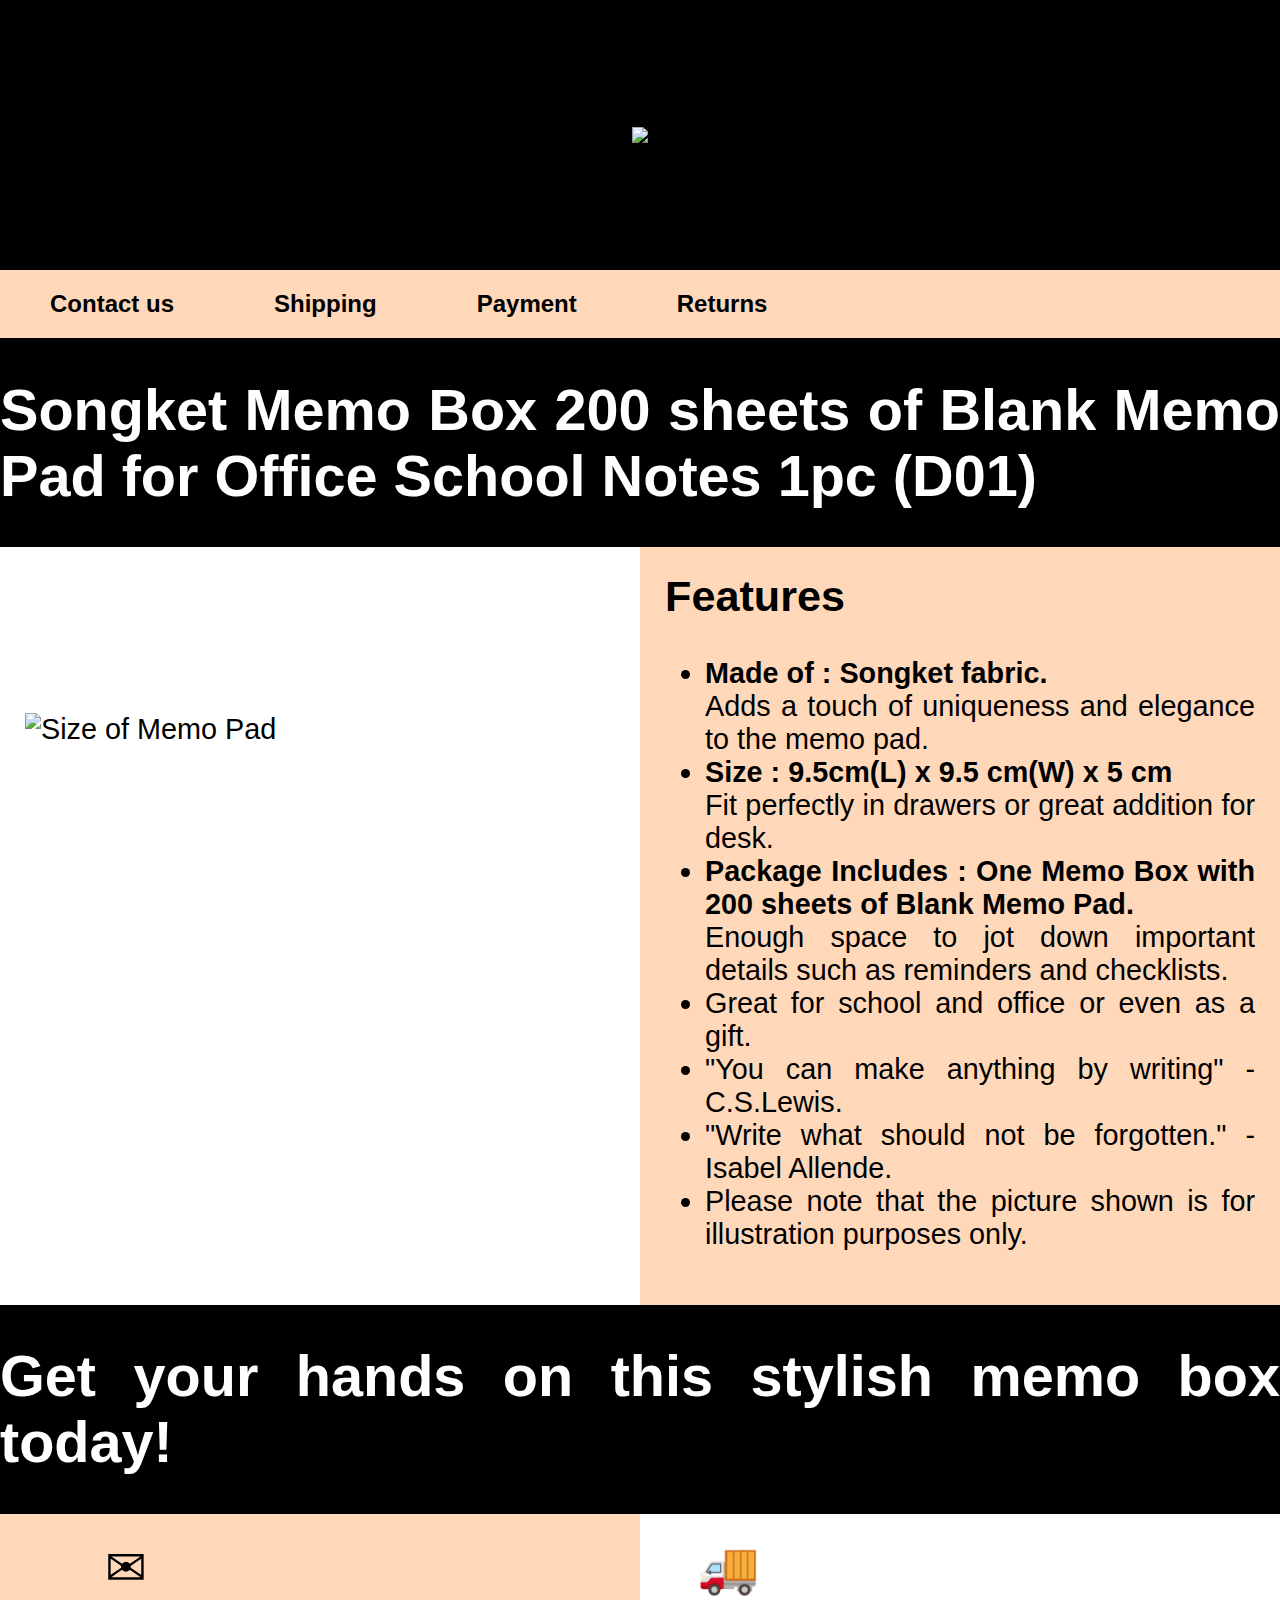
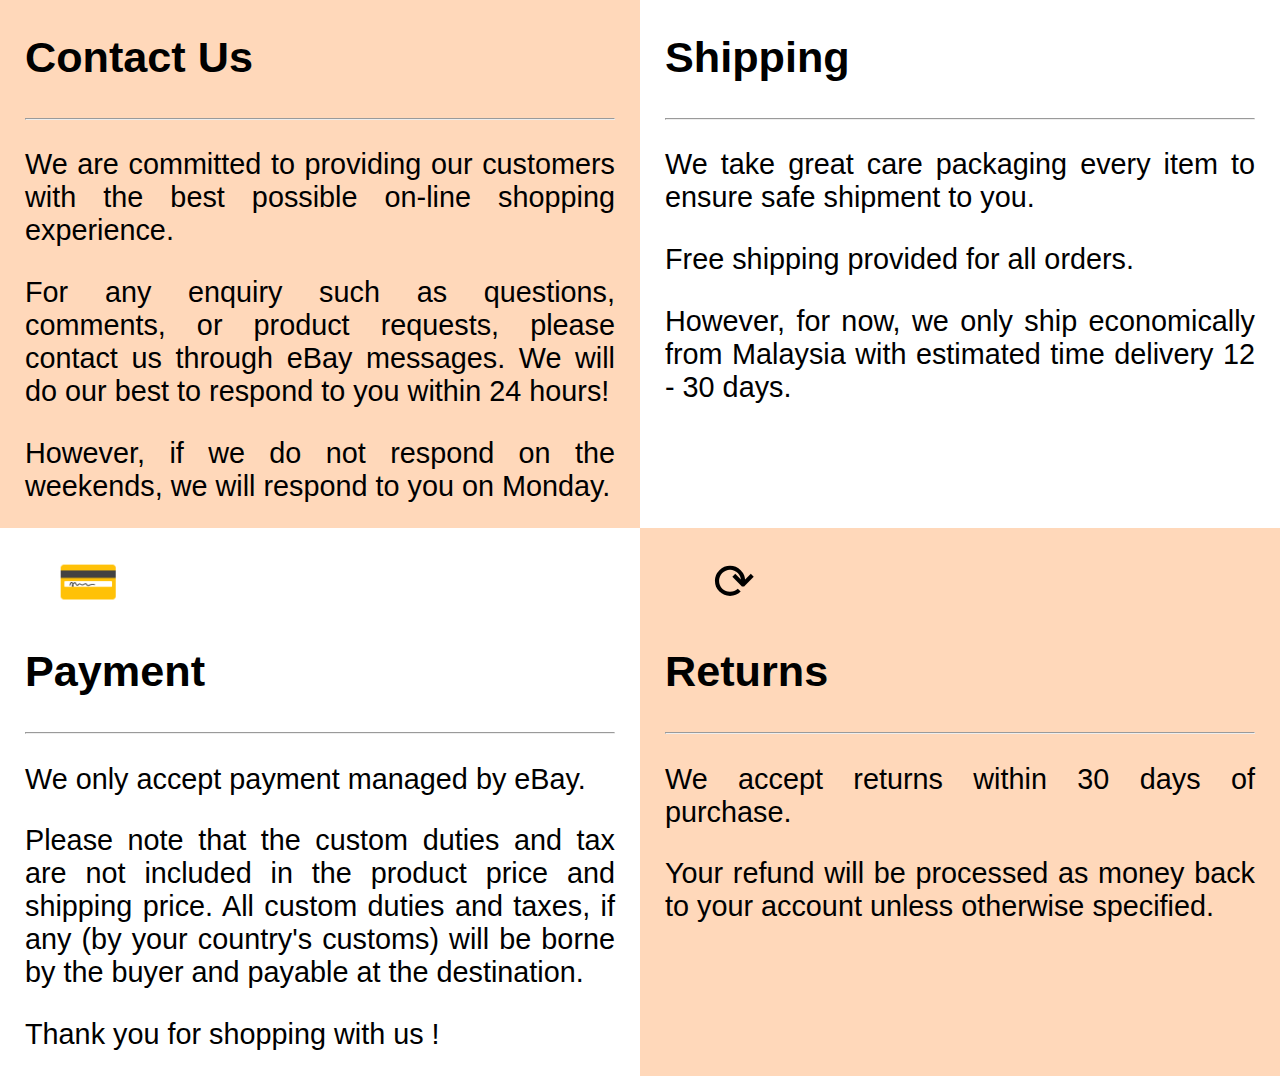
==== css/index.html @ 9a6aa288 "Update index.html" ====
<!-- begin template -->
<div class="head">
<meta charset="UTF-8">
<meta name="viewport" content="width=device-width, initial-scale=1">
<link href ="https://raw.githubusercontent.com/nifisz/pd251/main/css/reset.css" rel="stylesheet">
<link href="https://raw.githubusercontent.com/nifisz/pd251/main/css/logo.css" rel="stylesheet">
<link href="https://raw.githubusercontent.com/nifisz/pd251/main/css/main.css" rel="stylesheet">
<link href="https://raw.githubusercontent.com/nifisz/pd251/main/css/navbar.css" rel="stylesheet">
<link href="https://raw.githubusercontent.com/nifisz/pd251/main/css/header.css" rel="stylesheet">
<link href="https://raw.githubusercontent.com/nifisz/pd251/main/css/responsive.css" rel="stylesheet">
<link href="https://raw.githubusercontent.com/nifisz/pd251/main/css/column.css" rel="stylesheet">

<style>
* {
  box-sizing: border-box;
}

body {
  font-family: Arial, Helvetica, sans-serif;
  margin: 0;
  font-size: 1.8rem;  
  text-align: justify;

}
.logo-image{
    background-image: url("https://github.com/nifisz/pd251/blob/main/css/Bg%20NG%201500.jpg?raw=true");
    height: 270px;
    background-repeat: no-repeat;
    background-size: cover;
    position: relative;
    background-position: center;

} 
.logo-center {
    height: 226px;
    background-repeat: no-repeat;
    background-size: contain;
    position: absolute;
    background-position: center;
    margin: 0 auto;
    top: 50%;
    left: 50%;
    transform: translate(-50%, -50%);
 

}
.main {
  padding: 20px;
  text-align: center;
  background-color: #ffffff;
  color: #000000;  
  
}
.navbar {
  width: 100%;
  background-color: #ffd8ba;
  overflow: auto;
}

.navbar a {
  float: left;
  padding: 20px;
  padding-left: 50px;
  padding-right: 50px;
  color: #000000;
  text-decoration: none;
  font-size: 1.5rem;
  text-align: center;
  font-weight: bold;
  
}

.navbar a:hover {
  background-color: gray;
  color: #ffffff;

}

@media screen and (max-width: 760px) {
  .navbar a {
    float: none;
    display: block;
    
}
.header {
  text-align: center;
  background: #000000;
  color: #ffffff; 
  width: auto;
  min-height: 150px;
  padding-top: 2px;
  padding-bottom: 3px;
  padding-left: 20px;
  padding-right:20px;
  font-size: 22px;
  
}
}
.responsive {
  width: 100%;
  height: auto;
  
}
.col-container {
  display: table;
  width: 100%;
    
}
.col-1 {
  display: table-cell;
  padding: 25px;
  width: 50%;
  
}

@media only screen and (max-width: 760px) {
  .col-1 { 
    display: block;
    width: 100%;  

</style>  

</style>
</head>


<body>
<div class="logo-image"><a href="https://www.ebay.com/usr/nifisz.global">
  <img class="logo-center" src="https://github.com/nifisz/pd251/blob/main/css/PW%20only.jpg?raw=true" style="max-width:100%;height:auto;">

</div>

</a>
<div class="navbar">
  <a href="#contactus">Contact us</a> 
  <a href="#shipping">Shipping</a> 
  <a href="#payment">Payment</a> 
  <a href="#returns">Returns</a>
</div>


<div class="header">
	<body style="background-color:#000000;">
    
	 <h1 style="color:#ffffff;">Songket Memo Box 200 sheets of Blank Memo Pad for Office School Notes 1pc (D01)</h1>
</div>

<div class="col-container">
  <div class="col-1" style="background:#ffffff">
    <br><br><br>
    <p> <img src="https://github.com/nifisz/pd251/blob/main/css/Size%20memo.jpg?raw=true" alt="Size of Memo Pad"></p>
  </div>

  <div class="col-1" style="background:#ffd8ba">
    <h2>Features</h2>
     <ul>
<li><b>Made of : Songket fabric.</b> <br>Adds a touch of uniqueness and elegance to the memo pad.</li>
  
  <li><b>Size : 9.5cm(L) x 9.5 cm(W) x 5 cm</b> <br>Fit perfectly in drawers or great addition for desk.</li>
  
  <li><b>Package Includes : One Memo Box with 200 sheets of Blank Memo Pad.</b> <br>Enough space to jot down important details such as reminders and checklists.</li>
  

  <li>Great for school and office or even as a gift.</li>
  <li>"You can make anything by writing" - C.S.Lewis.</li>
  <li>"Write what should not be forgotten." - Isabel Allende.</li>
  <li>Please note that the picture shown is for illustration purposes only.</li>
</ul>  
</div>
</div>

<div class="header">
	<body style="background-color:#a3a3a3" style="width:1220px;height:100px;">
    
	 <h1 style="color:#ffffff;">Get your hands on this stylish memo box today!</h1>
 
  </div> 
  </div>


<div class="col-container">
  <div class="col-1" style="background:#ffd8ba">
    &nbsp; &nbsp; &nbsp; &nbsp; &nbsp;
  <span style='font-size:50px;'>&#9993;</span>
  <a name="contactus"><h2>Contact Us</h2>
  <HR>
  <p>We are committed to providing our customers with the best possible on-line shopping experience.</p>
  <p>For any enquiry such as questions, comments, or product requests, please contact us through eBay messages. We will do our best to respond to you within 24 hours!</p> 
  <p>However, if we do not respond on the weekends, we will respond to you on Monday.</p>
  </div>

  <div class="col-1" style="background:#ffffff">
    &nbsp; &nbsp; 
  <span style='font-size:50px;'>&#128666;</span> 
  <a name="shipping"><h2>Shipping</h2>
  <HR>
  <p>We take great care packaging every item to ensure safe shipment to you.</p>  
  <p>Free shipping provided for all orders.</p>
  <p>However, for now, we only ship economically from Malaysia with estimated time delivery 12 - 30 days.</p>  
  
  </div>
  </div>
  
  
  <div class="col-container">
  <div class="col-1" style="background:#ffffff">
    &nbsp; &nbsp; 
  <span style='font-size:50px;'>&#128179;</span>
  <a name="payment"><h2>Payment</h2>
  <HR>
  <p>We only accept payment managed by eBay.</p>
  <p>Please note that the custom duties and tax are not included in the product price and shipping price.
All custom duties and taxes, if any (by your country's customs) will be borne by the buyer and payable at the destination.
  <p>Thank you for shopping with us !</p>
  </div>

  <div class="col-1" style="background:#ffd8ba">
     &nbsp; &nbsp; &nbsp; 
  <span style='font-size:50px;'>&#10227;</span>
  <a name="returns"><h2>Returns</h2>
  <HR>
  <p>We accept returns within 30 days of purchase.</p>
  <p>Your refund will be processed as money back to your account unless otherwise specified.</p>
  </div> 
  </div>
  </div> 
  </div>
</div>
</body>
</div>
<!-- end template -->
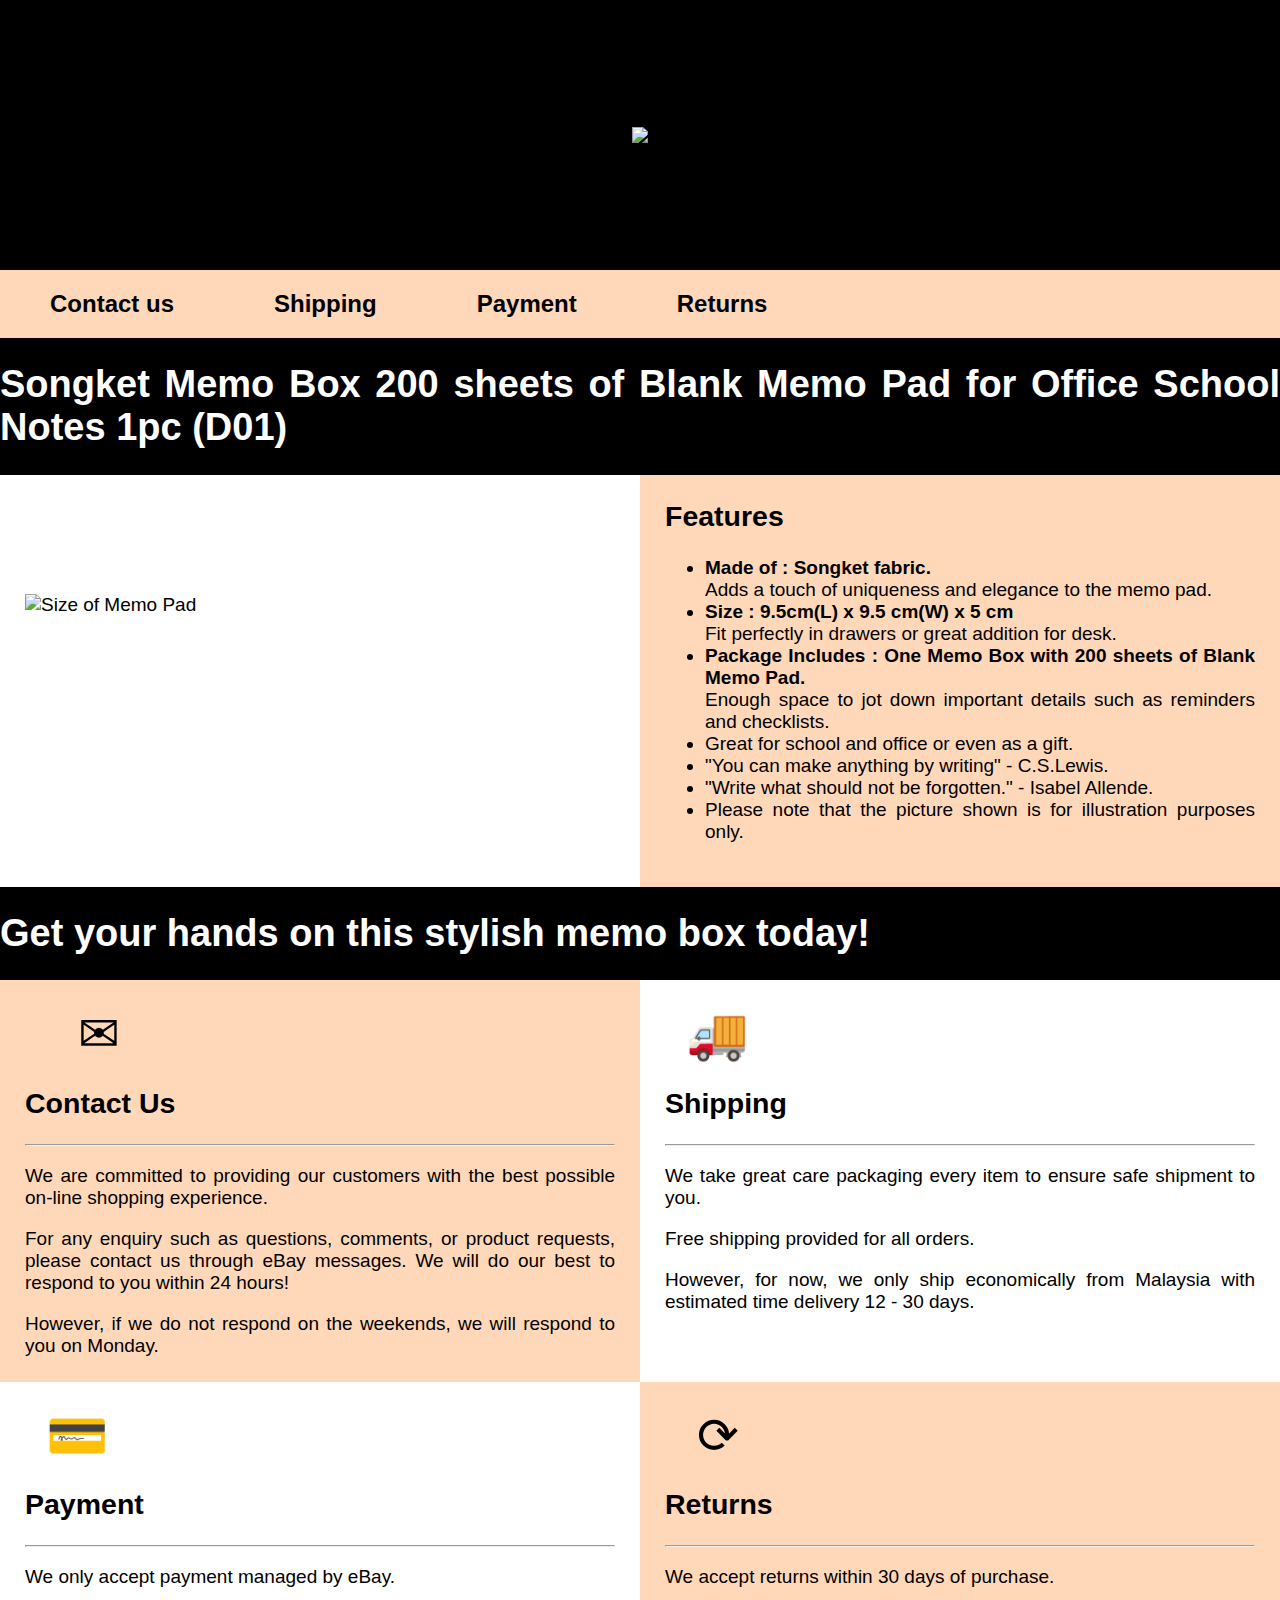
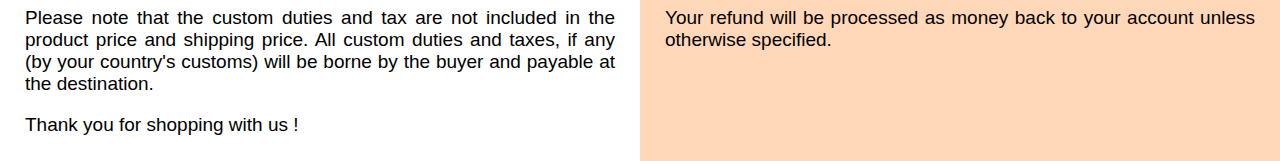
==== commit de1db72f: "Update index.html" ====
--- a/css/index.html
+++ b/css/index.html
@@ -2,13 +2,13 @@
 <div class="head">
 <meta charset="UTF-8">
 <meta name="viewport" content="width=device-width, initial-scale=1">
-<link href ="https://raw.githubusercontent.com/nifisz/pd251/main/css/reset.css" rel="stylesheet">
-<link href="https://raw.githubusercontent.com/nifisz/pd251/main/css/logo.css" rel="stylesheet">
-<link href="https://raw.githubusercontent.com/nifisz/pd251/main/css/main.css" rel="stylesheet">
-<link href="https://raw.githubusercontent.com/nifisz/pd251/main/css/navbar.css" rel="stylesheet">
-<link href="https://raw.githubusercontent.com/nifisz/pd251/main/css/header.css" rel="stylesheet">
-<link href="https://raw.githubusercontent.com/nifisz/pd251/main/css/responsive.css" rel="stylesheet">
-<link href="https://raw.githubusercontent.com/nifisz/pd251/main/css/column.css" rel="stylesheet">
+<link rel="stylesheet" href="https://raw.githubusercontent.com/nifisz/pd251/main/css/reset.css">
+<link rel="stylesheet" href="https://raw.githubusercontent.com/nifisz/pd251/main/css/logo.css">
+<link rel="stylesheet" href="https://raw.githubusercontent.com/nifisz/pd251/main/css/main.css">
+<link rel="stylesheet" href="https://raw.githubusercontent.com/nifisz/pd251/main/css/navbar.css">
+<link rel="stylesheet" href="https://raw.githubusercontent.com/nifisz/pd251/main/css/header.css">
+<link rel="stylesheet" href="https://raw.githubusercontent.com/nifisz/pd251/main/css/responsive.css">
+<link rel="stylesheet" href="https://raw.githubusercontent.com/nifisz/pd251/main/css/column.css">
 
 <style>
 * {
@@ -18,8 +18,9 @@
 body {
   font-family: Arial, Helvetica, sans-serif;
   margin: 0;
-  font-size: 1.8rem;  
+  font-size: 19px;  
   text-align: justify;
+  color: #000000;	
 
 }
 .logo-image{
@@ -71,7 +72,7 @@
 }
 
 .navbar a:hover {
-  background-color: gray;
+  background-color:  #808080;
   color: #ffffff;
 
 }
@@ -84,7 +85,7 @@
 }
 .header {
   text-align: center;
-  background: #000000;
+  background-color: #000000;
   color: #ffffff; 
   width: auto;
   min-height: 150px;
@@ -110,6 +111,7 @@
   display: table-cell;
   padding: 25px;
   width: 50%;
+  color: #000000;	
   
 }
 
@@ -148,7 +150,7 @@
 <div class="col-container">
   <div class="col-1" style="background:#ffffff">
     <br><br><br>
-    <p> <img src="https://github.com/nifisz/pd251/blob/main/css/Size%20memo.jpg?raw=true" alt="Size of Memo Pad"></p>
+    <p> <img src="https://github.com/nifisz/pd251/blob/main/css/Size%20memo.jpg?raw=true" alt="Size of Memo Pad" style="max-width:400px;max-height:400px;"></p>
   </div>
 
   <div class="col-1" style="background:#ffd8ba">
